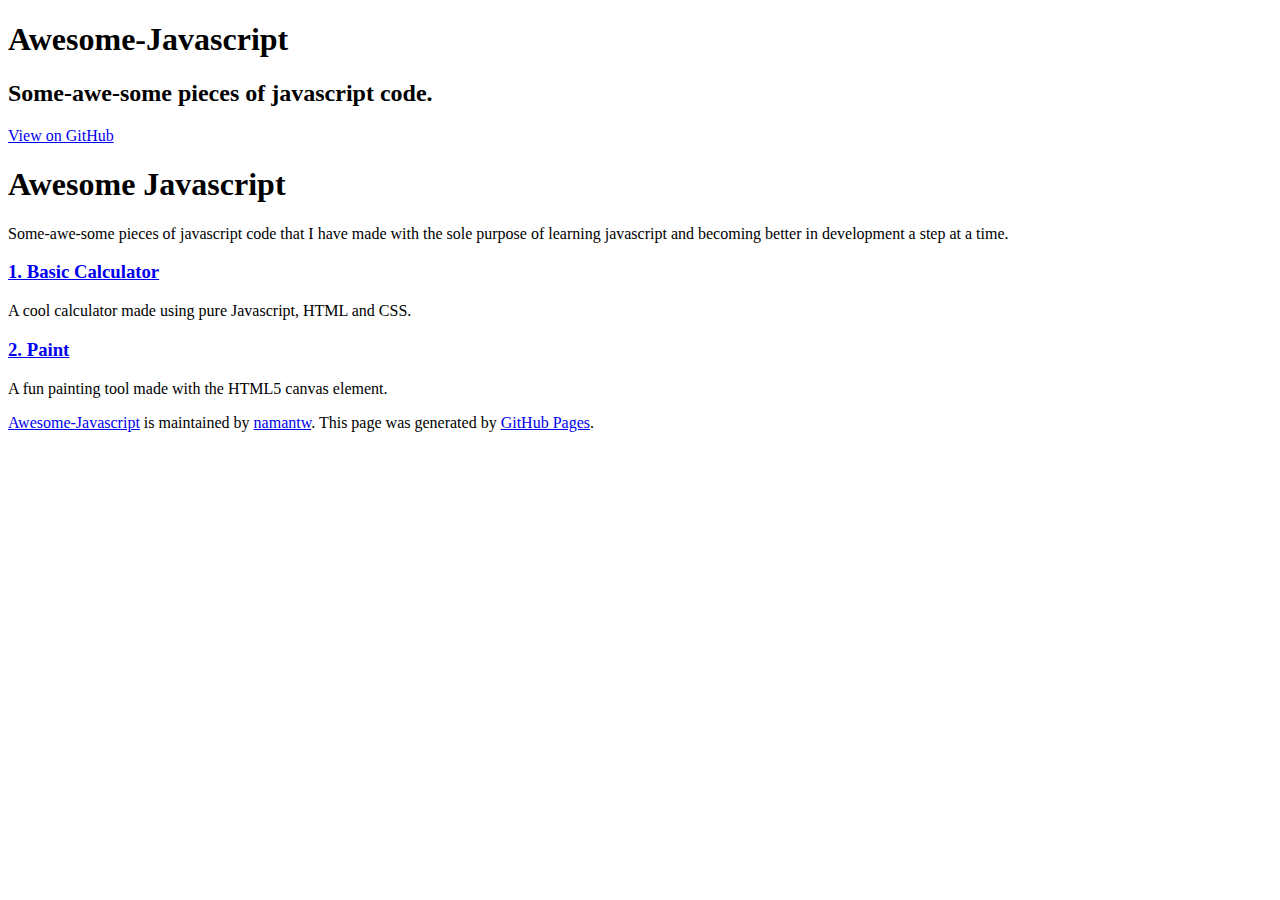
==== index.html @ 1340bbc0 "Update index.html" ====
<!DOCTYPE html>
<html lang="en-US">
  <head>
    <meta charset="UTF-8">

<!-- Begin Jekyll SEO tag v2.3.0 -->
<title>Awesome Javascript | Awesome-Javascript</title>
<meta property="og:title" content="Awesome Javascript" />
<meta property="og:locale" content="en_US" />
<meta name="description" content="Some-awe-some pieces of javascript code." />
<meta property="og:description" content="Some-awe-some pieces of javascript code." />
<link rel="canonical" href="https://namantw.github.io/Awesome-Javascript/" />
<meta property="og:url" content="https://namantw.github.io/Awesome-Javascript/" />
<meta property="og:site_name" content="Awesome-Javascript" />
<script type="application/ld+json">
{"name":"Awesome-Javascript","description":"Some-awe-some pieces of javascript code.","author":null,"@type":"WebSite","url":"https://namantw.github.io/Awesome-Javascript/","image":null,"publisher":null,"headline":"Awesome Javascript","dateModified":null,"datePublished":null,"sameAs":null,"mainEntityOfPage":null,"@context":"http://schema.org"}</script>
<!-- End Jekyll SEO tag -->

    <meta name="description" content="Some-awe-some pieces of javascript code."/>
    <meta name="viewport" content="width=device-width, initial-scale=1">
    <meta name="theme-color" content="#157878">
    <link href='https://fonts.googleapis.com/css?family=Open+Sans:400,700' rel='stylesheet' type='text/css'>
    <link rel="stylesheet" href="/Awesome-Javascript/assets/css/style.css?v=4380c264dd321bad61f08b5d80855aea1c8ae159">
  </head>
  <body>
    <section class="page-header">
      <h1 class="project-name">Awesome-Javascript</h1>
      <h2 class="project-tagline">Some-awe-some pieces of javascript code.</h2>
      
        <a href="https://github.com/namantw/Awesome-Javascript" class="btn">View on GitHub</a>
      
      
    </section>

    <section class="main-content">
      <h1 id="awesome-javascript">Awesome Javascript</h1>

<p>Some-awe-some pieces of javascript code that I have made with the sole purpose of learning javascript and becoming better in development a step at a time.</p>

<h3 id="1-basic-calculator"> <a href="Basic-calculator/basic-calculator.html">1. Basic Calculator</a></h3>

<p>A cool calculator made using pure Javascript, HTML and CSS.</p>

<h3 id="2-paint"><a href="Paint/paint.html">2. Paint</a></h3>

<p>A fun painting tool made with the HTML5 canvas element.</p>


      <footer class="site-footer">
        
          <span class="site-footer-owner"><a href="https://github.com/namantw/Awesome-Javascript">Awesome-Javascript</a> is maintained by <a href="https://github.com/namantw">namantw</a>.</span>
        
        <span class="site-footer-credits">This page was generated by <a href="https://pages.github.com">GitHub Pages</a>.</span>
      </footer>
    </section>

    
  </body>
</html>
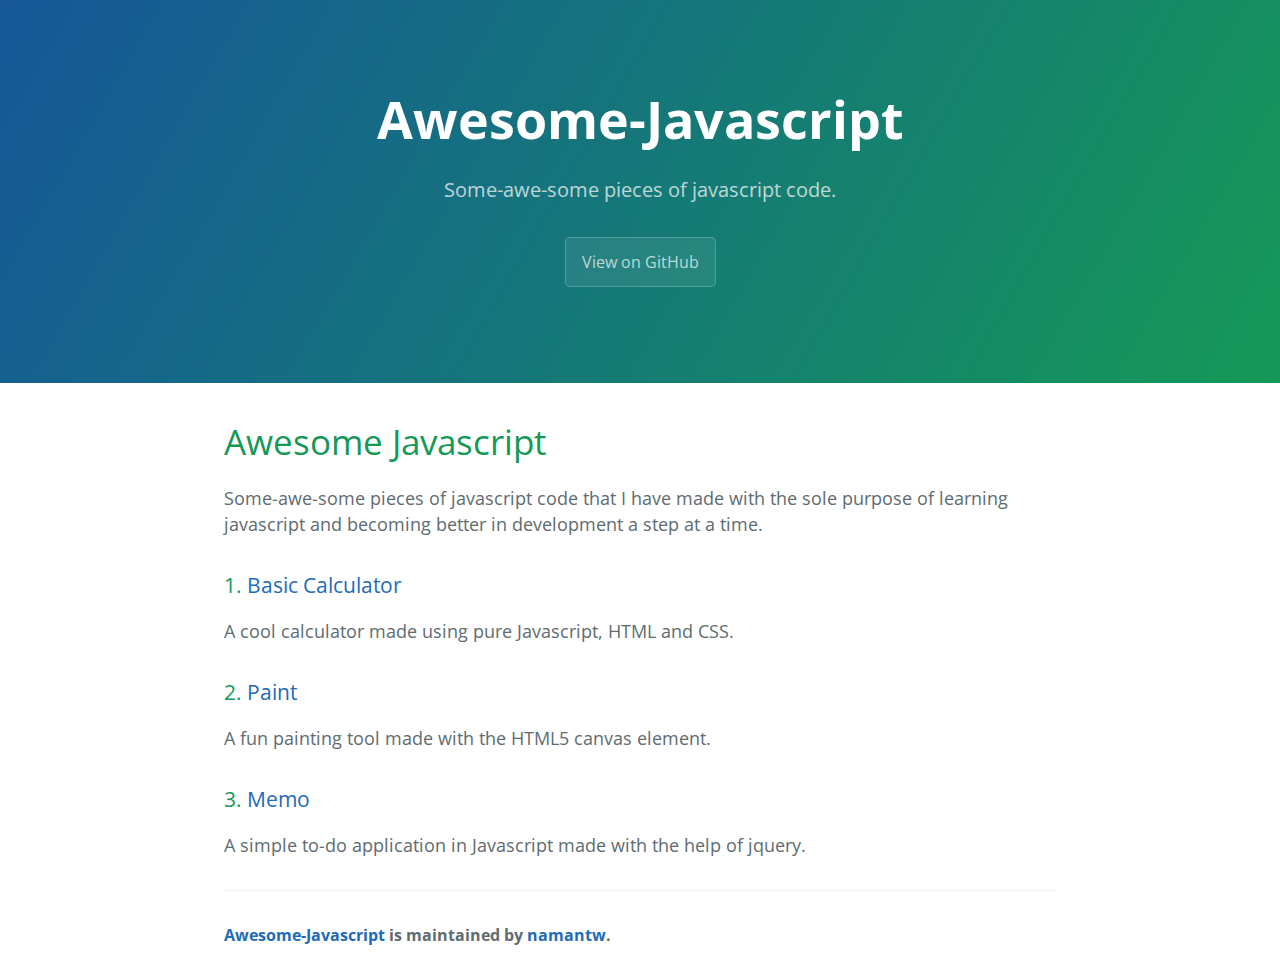
==== commit 023a091b: "Add files via upload" ====
--- a/index.html
+++ b/index.html
@@ -1,60 +1,54 @@
-
-<!DOCTYPE html>
-<html lang="en-US">
-  <head>
-    <meta charset="UTF-8">
-
-<!-- Begin Jekyll SEO tag v2.3.0 -->
-<title>Awesome Javascript | Awesome-Javascript</title>
-<meta property="og:title" content="Awesome Javascript" />
-<meta property="og:locale" content="en_US" />
-<meta name="description" content="Some-awe-some pieces of javascript code." />
-<meta property="og:description" content="Some-awe-some pieces of javascript code." />
-<link rel="canonical" href="https://namantw.github.io/Awesome-Javascript/" />
-<meta property="og:url" content="https://namantw.github.io/Awesome-Javascript/" />
-<meta property="og:site_name" content="Awesome-Javascript" />
-<script type="application/ld+json">
-{"name":"Awesome-Javascript","description":"Some-awe-some pieces of javascript code.","author":null,"@type":"WebSite","url":"https://namantw.github.io/Awesome-Javascript/","image":null,"publisher":null,"headline":"Awesome Javascript","dateModified":null,"datePublished":null,"sameAs":null,"mainEntityOfPage":null,"@context":"http://schema.org"}</script>
-<!-- End Jekyll SEO tag -->
-
-    <meta name="description" content="Some-awe-some pieces of javascript code."/>
-    <meta name="viewport" content="width=device-width, initial-scale=1">
-    <meta name="theme-color" content="#157878">
-    <link href='https://fonts.googleapis.com/css?family=Open+Sans:400,700' rel='stylesheet' type='text/css'>
-    <link rel="stylesheet" href="/Awesome-Javascript/assets/css/style.css?v=4380c264dd321bad61f08b5d80855aea1c8ae159">
-  </head>
-  <body>
-    <section class="page-header">
-      <h1 class="project-name">Awesome-Javascript</h1>
-      <h2 class="project-tagline">Some-awe-some pieces of javascript code.</h2>
-      
-        <a href="https://github.com/namantw/Awesome-Javascript" class="btn">View on GitHub</a>
-      
-      
-    </section>
-
-    <section class="main-content">
-      <h1 id="awesome-javascript">Awesome Javascript</h1>
-
-<p>Some-awe-some pieces of javascript code that I have made with the sole purpose of learning javascript and becoming better in development a step at a time.</p>
-
-<h3 id="1-basic-calculator"> <a href="Basic-calculator/basic-calculator.html">1. Basic Calculator</a></h3>
-
-<p>A cool calculator made using pure Javascript, HTML and CSS.</p>
-
-<h3 id="2-paint"><a href="Paint/paint.html">2. Paint</a></h3>
-
-<p>A fun painting tool made with the HTML5 canvas element.</p>
-
-
-      <footer class="site-footer">
-        
-          <span class="site-footer-owner"><a href="https://github.com/namantw/Awesome-Javascript">Awesome-Javascript</a> is maintained by <a href="https://github.com/namantw">namantw</a>.</span>
-        
-        <span class="site-footer-credits">This page was generated by <a href="https://pages.github.com">GitHub Pages</a>.</span>
-      </footer>
-    </section>
-
-    
-  </body>
-</html>
+<!DOCTYPE html>
+<html lang="en-US">
+  <head>
+    <meta charset="UTF-8">
+
+<!-- Begin Jekyll SEO tag v2.3.0 -->
+<title>Awesome Javascript | Awesome-Javascript</title>
+<meta property="og:title" content="Awesome Javascript" />
+<meta property="og:locale" content="en_US" />
+<meta name="description" content="Some-awe-some pieces of javascript code." />
+<meta property="og:description" content="Some-awe-some pieces of javascript code." />
+<link rel="canonical" href="https://namantw.github.io/Awesome-Javascript/" />
+<meta property="og:url" content="https://namantw.github.io/Awesome-Javascript/" />
+<meta property="og:site_name" content="Awesome-Javascript" />
+<script type="application/ld+json">
+{"name":"Awesome-Javascript","description":"Some-awe-some pieces of javascript code.","author":null,"@type":"WebSite","url":"https://namantw.github.io/Awesome-Javascript/","image":null,"publisher":null,"headline":"Awesome Javascript","dateModified":null,"datePublished":null,"sameAs":null,"mainEntityOfPage":null,"@context":"http://schema.org"}</script>
+<!-- End Jekyll SEO tag -->
+
+    <meta name="description" content="Some-awe-some pieces of javascript code."/>
+    <meta name="viewport" content="width=device-width, initial-scale=1">
+    <meta name="theme-color" content="#157878">
+    <link href='https://fonts.googleapis.com/css?family=Open+Sans:400,700' rel='stylesheet' type='text/css'>
+    <link rel="stylesheet" href="style.css">
+  </head>
+  <body>
+    <section class="page-header">
+      <h1 class="project-name">Awesome-Javascript</h1>
+      <h2 class="project-tagline">Some-awe-some pieces of javascript code.</h2>
+      
+        <a href="https://github.com/namantw/Awesome-Javascript" class="btn">View on GitHub</a>
+      
+    </section>
+
+    <section class="main-content">
+      <h1 id="awesome-javascript">Awesome Javascript</h1>
+
+<p>Some-awe-some pieces of javascript code that I have made with the sole purpose of learning javascript and becoming better in development a step at a time.</p>
+
+<h3 id="1-basic-calculator">1. <a href="Basic-calculator/basic-calculator.html">Basic Calculator</a></h3>
+<p>A cool calculator made using pure Javascript, HTML and CSS.</p>
+
+<h3 id="2-paint">2. <a href="Paint/paint.html">Paint</a></h3>
+<p>A fun painting tool made with the HTML5 canvas element.</p>
+
+<h3 id="3-memo">3. <a href="Memo/memo.html">Memo</a></h3>
+<p>A simple to-do application in Javascript made with the help of jquery.</p>
+
+      <footer class="site-footer">
+          <span class="site-footer-owner"><a href="https://github.com/namantw/Awesome-Javascript">Awesome-Javascript</a> is maintained by <a href="https://github.com/namantw">namantw</a>.</span>
+      </footer>
+    </section>
+    
+  </body>
+</html>--- a/style.css
+++ b/style.css
@@ -0,0 +1 @@
+/*! normalize.css v3.0.2 | MIT License | git.io/normalize */html{font-family:sans-serif;-ms-text-size-adjust:100%;-webkit-text-size-adjust:100%}body{margin:0}article,aside,details,figcaption,figure,footer,header,hgroup,main,menu,nav,section,summary{display:block}audio,canvas,progress,video{display:inline-block;vertical-align:baseline}audio:not([controls]){display:none;height:0}[hidden],template{display:none}a{background-color:transparent}a:active,a:hover{outline:0}abbr[title]{border-bottom:1px dotted}b,strong{font-weight:bold}dfn{font-style:italic}h1{font-size:2em;margin:0.67em 0}mark{background:#ff0;color:#000}small{font-size:80%}sub,sup{font-size:75%;line-height:0;position:relative;vertical-align:baseline}sup{top:-0.5em}sub{bottom:-0.25em}img{border:0}svg:not(:root){overflow:hidden}figure{margin:1em 40px}hr{box-sizing:content-box;height:0}pre{overflow:auto}code,kbd,pre,samp{font-family:monospace, monospace;font-size:1em}button,input,optgroup,select,textarea{color:inherit;font:inherit;margin:0}button{overflow:visible}button,select{text-transform:none}button,html input[type="button"],input[type="reset"],input[type="submit"]{-webkit-appearance:button;cursor:pointer}button[disabled],html input[disabled]{cursor:default}button::-moz-focus-inner,input::-moz-focus-inner{border:0;padding:0}input{line-height:normal}input[type="checkbox"],input[type="radio"]{box-sizing:border-box;padding:0}input[type="number"]::-webkit-inner-spin-button,input[type="number"]::-webkit-outer-spin-button{height:auto}input[type="search"]{-webkit-appearance:textfield;box-sizing:content-box}input[type="search"]::-webkit-search-cancel-button,input[type="search"]::-webkit-search-decoration{-webkit-appearance:none}fieldset{border:1px solid #c0c0c0;margin:0 2px;padding:0.35em 0.625em 0.75em}legend{border:0;padding:0}textarea{overflow:auto}optgroup{font-weight:bold}table{border-collapse:collapse;border-spacing:0}td,th{padding:0}.highlight table td{padding:5px}.highlight table pre{margin:0}.highlight .cm{color:#999988;font-style:italic}.highlight .cp{color:#999999;font-weight:bold}.highlight .c1{color:#999988;font-style:italic}.highlight .cs{color:#999999;font-weight:bold;font-style:italic}.highlight .c,.highlight .cd{color:#999988;font-style:italic}.highlight .err{color:#a61717;background-color:#e3d2d2}.highlight .gd{color:#000000;background-color:#ffdddd}.highlight .ge{color:#000000;font-style:italic}.highlight .gr{color:#aa0000}.highlight .gh{color:#999999}.highlight .gi{color:#000000;background-color:#ddffdd}.highlight .go{color:#888888}.highlight .gp{color:#555555}.highlight .gs{font-weight:bold}.highlight .gu{color:#aaaaaa}.highlight .gt{color:#aa0000}.highlight .kc{color:#000000;font-weight:bold}.highlight .kd{color:#000000;font-weight:bold}.highlight .kn{color:#000000;font-weight:bold}.highlight .kp{color:#000000;font-weight:bold}.highlight .kr{color:#000000;font-weight:bold}.highlight .kt{color:#445588;font-weight:bold}.highlight .k,.highlight .kv{color:#000000;font-weight:bold}.highlight .mf{color:#009999}.highlight .mh{color:#009999}.highlight .il{color:#009999}.highlight .mi{color:#009999}.highlight .mo{color:#009999}.highlight .m,.highlight .mb,.highlight .mx{color:#009999}.highlight .sb{color:#d14}.highlight .sc{color:#d14}.highlight .sd{color:#d14}.highlight .s2{color:#d14}.highlight .se{color:#d14}.highlight .sh{color:#d14}.highlight .si{color:#d14}.highlight .sx{color:#d14}.highlight .sr{color:#009926}.highlight .s1{color:#d14}.highlight .ss{color:#990073}.highlight .s{color:#d14}.highlight .na{color:#008080}.highlight .bp{color:#999999}.highlight .nb{color:#0086B3}.highlight .nc{color:#445588;font-weight:bold}.highlight .no{color:#008080}.highlight .nd{color:#3c5d5d;font-weight:bold}.highlight .ni{color:#800080}.highlight .ne{color:#990000;font-weight:bold}.highlight .nf{color:#990000;font-weight:bold}.highlight .nl{color:#990000;font-weight:bold}.highlight .nn{color:#555555}.highlight .nt{color:#000080}.highlight .vc{color:#008080}.highlight .vg{color:#008080}.highlight .vi{color:#008080}.highlight .nv{color:#008080}.highlight .ow{color:#000000;font-weight:bold}.highlight .o{color:#000000;font-weight:bold}.highlight .w{color:#bbbbbb}.highlight{background-color:#f8f8f8}*{box-sizing:border-box}body{padding:0;margin:0;font-family:"Open Sans", "Helvetica Neue", Helvetica, Arial, sans-serif;font-size:16px;line-height:1.5;color:#606c71}a{color:#1e6bb8;text-decoration:none}a:hover{text-decoration:underline}.btn{display:inline-block;margin-bottom:1rem;color:rgba(255,255,255,0.7);background-color:rgba(255,255,255,0.08);border-color:rgba(255,255,255,0.2);border-style:solid;border-width:1px;border-radius:0.3rem;transition:color 0.2s, background-color 0.2s, border-color 0.2s}.btn:hover{color:rgba(255,255,255,0.8);text-decoration:none;background-color:rgba(255,255,255,0.2);border-color:rgba(255,255,255,0.3)}.btn+.btn{margin-left:1rem}@media screen and (min-width: 64em){.btn{padding:0.75rem 1rem}}@media screen and (min-width: 42em) and (max-width: 64em){.btn{padding:0.6rem 0.9rem;font-size:0.9rem}}@media screen and (max-width: 42em){.btn{display:block;width:100%;padding:0.75rem;font-size:0.9rem}.btn+.btn{margin-top:1rem;margin-left:0}}.page-header{color:#fff;text-align:center;background-color:#159957;background-image:linear-gradient(120deg, #155799, #159957)}@media screen and (min-width: 64em){.page-header{padding:5rem 6rem}}@media screen and (min-width: 42em) and (max-width: 64em){.page-header{padding:3rem 4rem}}@media screen and (max-width: 42em){.page-header{padding:2rem 1rem}}.project-name{margin-top:0;margin-bottom:0.1rem}@media screen and (min-width: 64em){.project-name{font-size:3.25rem}}@media screen and (min-width: 42em) and (max-width: 64em){.project-name{font-size:2.25rem}}@media screen and (max-width: 42em){.project-name{font-size:1.75rem}}.project-tagline{margin-bottom:2rem;font-weight:normal;opacity:0.7}@media screen and (min-width: 64em){.project-tagline{font-size:1.25rem}}@media screen and (min-width: 42em) and (max-width: 64em){.project-tagline{font-size:1.15rem}}@media screen and (max-width: 42em){.project-tagline{font-size:1rem}}.main-content{word-wrap:break-word}.main-content :first-child{margin-top:0}@media screen and (min-width: 64em){.main-content{max-width:64rem;padding:2rem 6rem;margin:0 auto;font-size:1.1rem}}@media screen and (min-width: 42em) and (max-width: 64em){.main-content{padding:2rem 4rem;font-size:1.1rem}}@media screen and (max-width: 42em){.main-content{padding:2rem 1rem;font-size:1rem}}.main-content img{max-width:100%}.main-content h1,.main-content h2,.main-content h3,.main-content h4,.main-content h5,.main-content h6{margin-top:2rem;margin-bottom:1rem;font-weight:normal;color:#159957}.main-content p{margin-bottom:1em}.main-content code{padding:2px 4px;font-family:Consolas, "Liberation Mono", Menlo, Courier, monospace;font-size:0.9rem;color:#567482;background-color:#f3f6fa;border-radius:0.3rem}.main-content pre{padding:0.8rem;margin-top:0;margin-bottom:1rem;font:1rem Consolas, "Liberation Mono", Menlo, Courier, monospace;color:#567482;word-wrap:normal;background-color:#f3f6fa;border:solid 1px #dce6f0;border-radius:0.3rem}.main-content pre>code{padding:0;margin:0;font-size:0.9rem;color:#567482;word-break:normal;white-space:pre;background:transparent;border:0}.main-content .highlight{margin-bottom:1rem}.main-content .highlight pre{margin-bottom:0;word-break:normal}.main-content .highlight pre,.main-content pre{padding:0.8rem;overflow:auto;font-size:0.9rem;line-height:1.45;border-radius:0.3rem;-webkit-overflow-scrolling:touch}.main-content pre code,.main-content pre tt{display:inline;max-width:initial;padding:0;margin:0;overflow:initial;line-height:inherit;word-wrap:normal;background-color:transparent;border:0}.main-content pre code:before,.main-content pre code:after,.main-content pre tt:before,.main-content pre tt:after{content:normal}.main-content ul,.main-content ol{margin-top:0}.main-content blockquote{padding:0 1rem;margin-left:0;color:#819198;border-left:0.3rem solid #dce6f0}.main-content blockquote>:first-child{margin-top:0}.main-content blockquote>:last-child{margin-bottom:0}.main-content table{display:block;width:100%;overflow:auto;word-break:normal;word-break:keep-all;-webkit-overflow-scrolling:touch}.main-content table th{font-weight:bold}.main-content table th,.main-content table td{padding:0.5rem 1rem;border:1px solid #e9ebec}.main-content dl{padding:0}.main-content dl dt{padding:0;margin-top:1rem;font-size:1rem;font-weight:bold}.main-content dl dd{padding:0;margin-bottom:1rem}.main-content hr{height:2px;padding:0;margin:1rem 0;background-color:#eff0f1;border:0}.site-footer{padding-top:2rem;margin-top:2rem;border-top:solid 1px #eff0f1}@media screen and (min-width: 64em){.site-footer{font-size:1rem}}@media screen and (min-width: 42em) and (max-width: 64em){.site-footer{font-size:1rem}}@media screen and (max-width: 42em){.site-footer{font-size:0.9rem}}.site-footer-owner{display:block;font-weight:bold}.site-footer-credits{color:#819198}